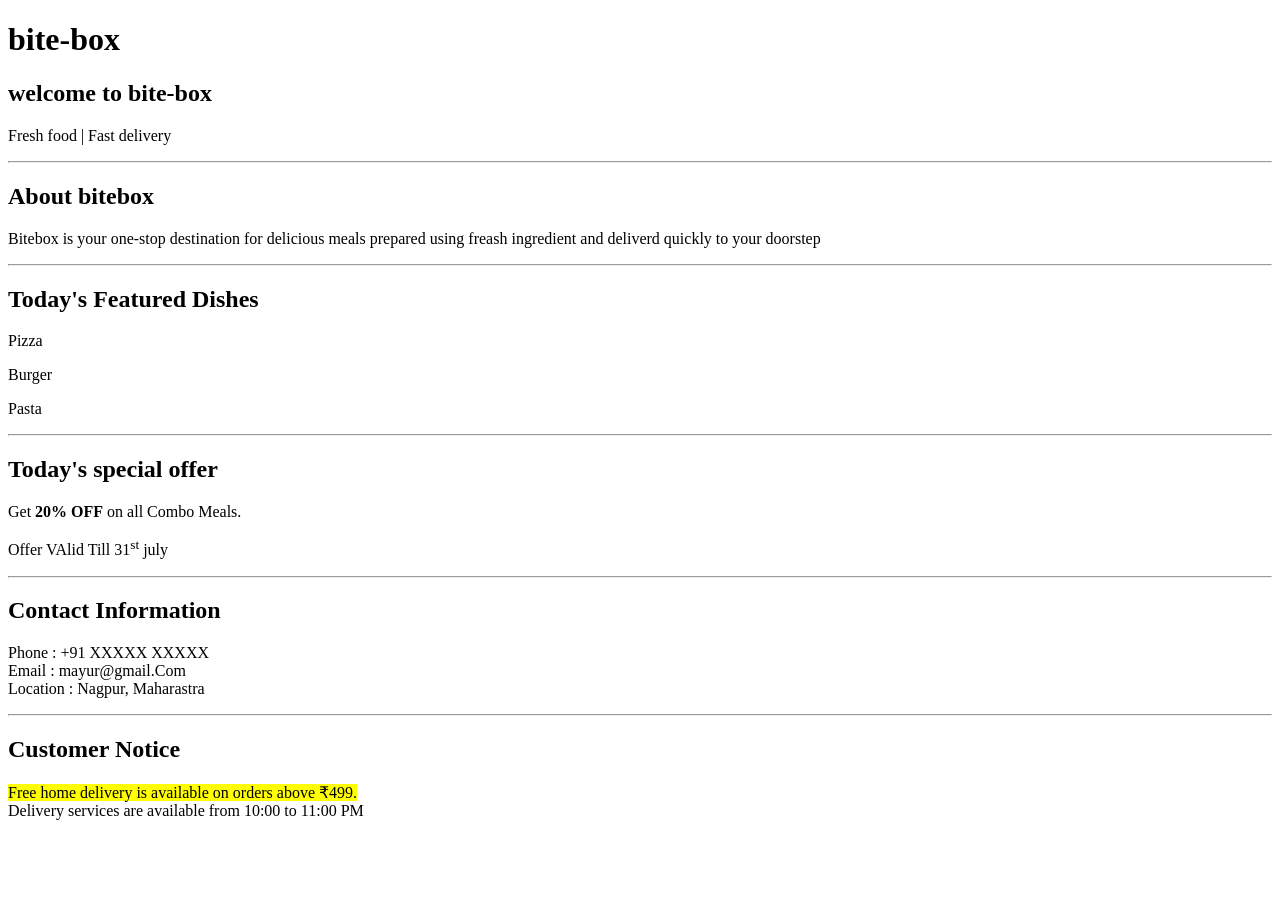
==== index.html @ 3e1ab998 "design home page" ====
<!DOCTYPE html>
<html lang="en">
<head>
    <meta charset="UTF-8">
    <meta name="viewport" content="width=device-width, initial-scale=1.0">
    <title>bite-box</title>
</head>
<body>
    <h1>bite-box</h1>

    <h2>welcome to bite-box</h2>

    <p>Fresh food | Fast delivery</p>
    <hr>
    <h2>About bitebox</h2>
    <p>Bitebox is your one-stop destination for delicious meals prepared using freash ingredient and deliverd quickly to your doorstep</p>
    <hr>
    <h2>Today's Featured Dishes</h2>
    
    <p>Pizza</p>

    <p>Burger</p>

    <p>Pasta</p>
    <hr>
    <h2>Today's special offer</h2>

    <p>Get <strong>20% OFF</strong> on all Combo Meals.</p>
    
    <p>Offer VAlid Till 31<sup>st</sup> july</p>

    <hr>
    <h2> Contact Information</h2>
<p>
    Phone : +91 XXXXX XXXXX
    <br>
    Email : mayur@gmail.Com
    <br>
    Location : Nagpur, Maharastra
</p>
<hr>
    <h2> Customer Notice</h2>
    <p>
        <mark>
            Free home delivery is available on orders above ₹499.
        </mark>
        <br>
        Delivery services are available from 10:00 to 11:00 PM
    </p>


</body>
</html>
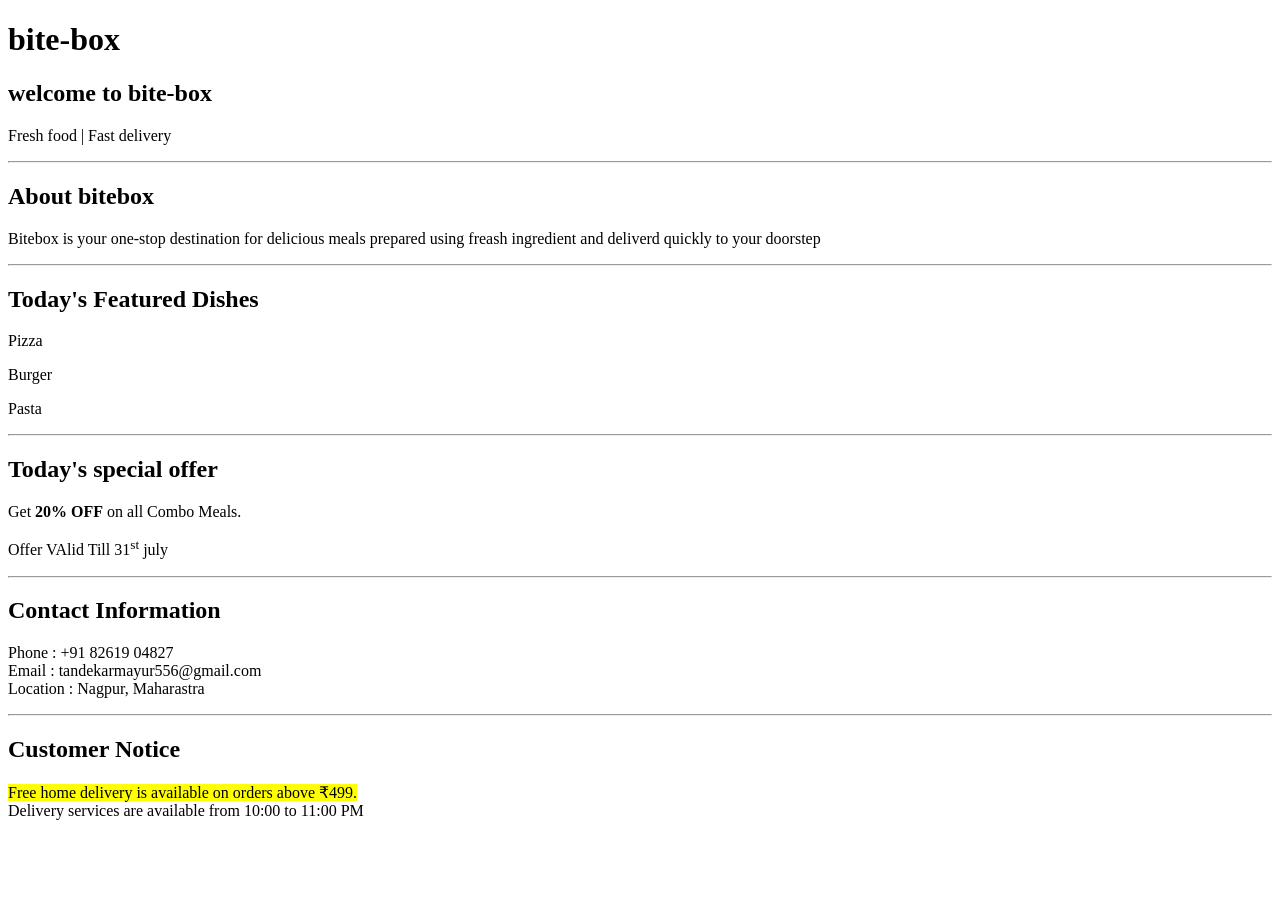
==== commit e617bbe8: "add demo.html file" ====
--- a/index.html
+++ b/index.html
@@ -32,9 +32,9 @@
     <hr>
     <h2> Contact Information</h2>
 <p>
-    Phone : +91 XXXXX XXXXX
+    Phone : +91 82619 04827
     <br>
-    Email : mayur@gmail.Com
+    Email : tandekarmayur556@gmail.com
     <br>
     Location : Nagpur, Maharastra
 </p>
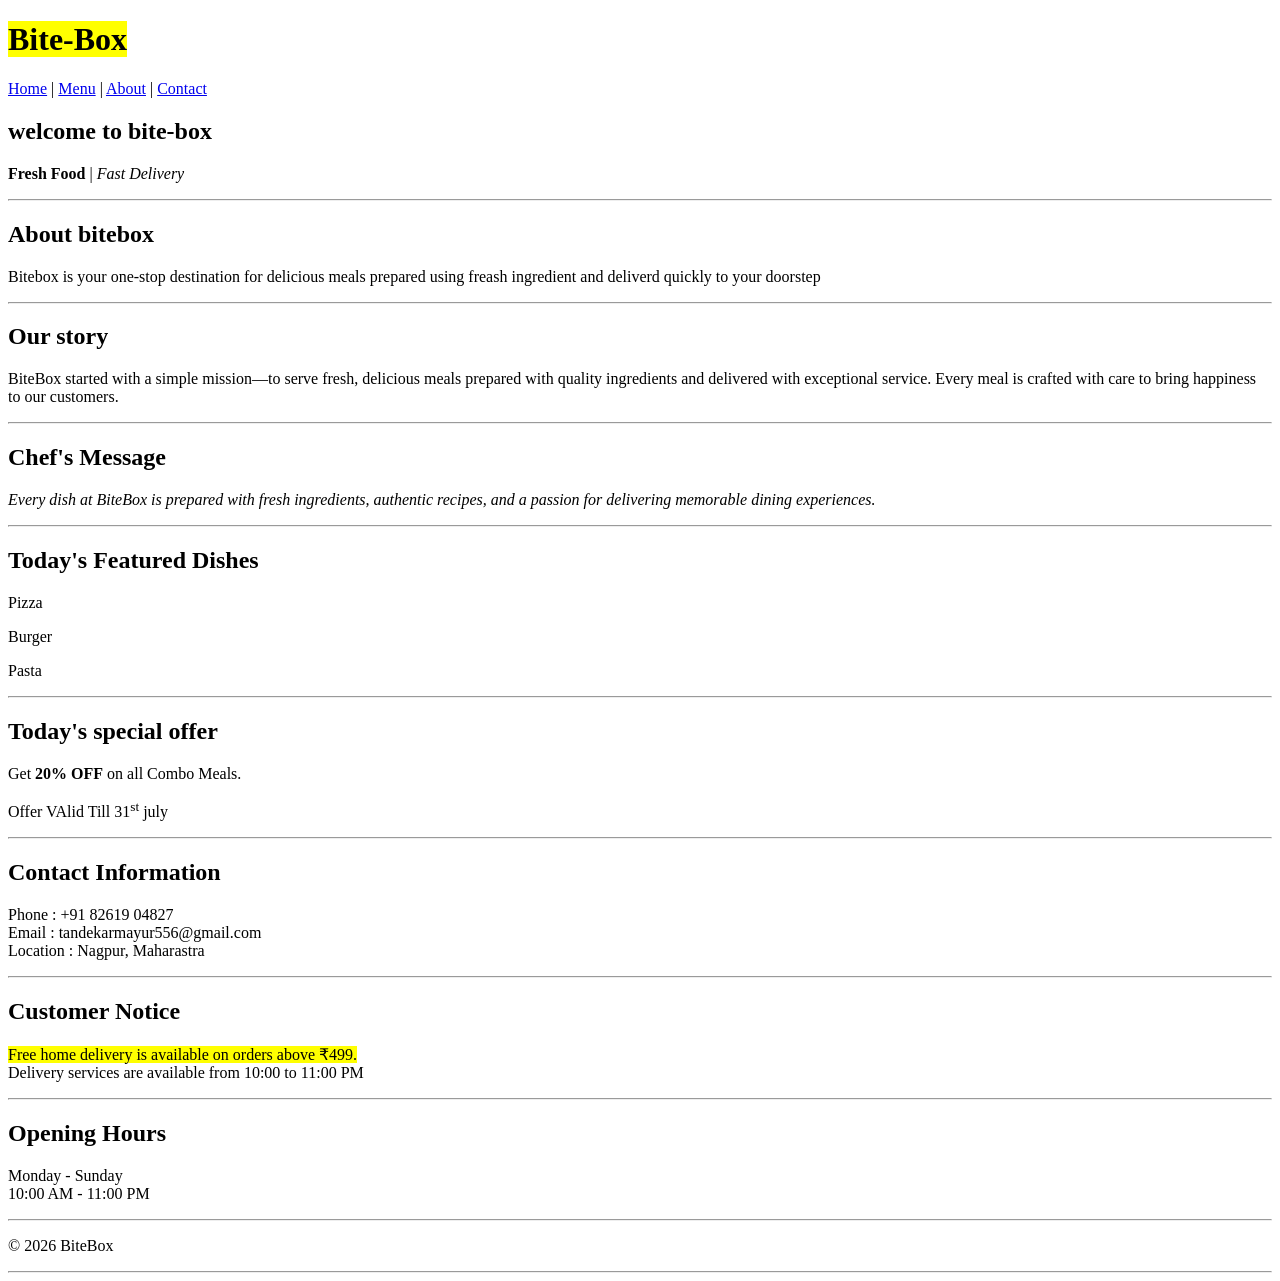
==== commit 0f015f8a: "creating about ,menu ,contact and updating index.html files" ====
--- a/index.html
+++ b/index.html
@@ -6,14 +6,42 @@
     <title>bite-box</title>
 </head>
 <body>
-    <h1>bite-box</h1>
+    <h1><mark>Bite-Box</mark></h1>
+
+    <p>
+        <a href="index.html">Home</a>
+        |
+        <a href="menu.html">Menu</a>
+        |
+        <a href="about.html">About</a>
+        |
+        <a href="contact.html">Contact</a>
+    </p>
 
     <h2>welcome to bite-box</h2>
 
-    <p>Fresh food | Fast delivery</p>
+    <p><strong>Fresh Food</strong> | <em>Fast Delivery</em></p>
     <hr>
     <h2>About bitebox</h2>
     <p>Bitebox is your one-stop destination for delicious meals prepared using freash ingredient and deliverd quickly to your doorstep</p>
+    <hr>
+<h2>Our story</h2>
+<p>
+            BiteBox started with a simple mission—to serve fresh, delicious meals
+        prepared with quality ingredients and delivered with exceptional
+        service. Every meal is crafted with care to bring happiness to our
+        customers.
+</p>
+<hr>
+<!-- Chef's Message-->
+
+    <h2> Chef's Message </h2>
+    <p>
+        <em>
+            Every dish at BiteBox is prepared with fresh ingredients, authentic 
+          recipes, and a passion for delivering memorable dining experiences.
+        </em>
+    </p>
     <hr>
     <h2>Today's Featured Dishes</h2>
     
@@ -47,6 +75,19 @@
         <br>
         Delivery services are available from 10:00 to 11:00 PM
     </p>
+    <hr>
+    <h2>Opening Hours</h2>
+    <p>
+        Monday - Sunday
+        <br>
+        10:00 AM - 11:00 PM
+    </p>
+
+    <hr>
+    <p>
+        © 2026 BiteBox
+    </p>
+    <hr>
 
 
 </body>
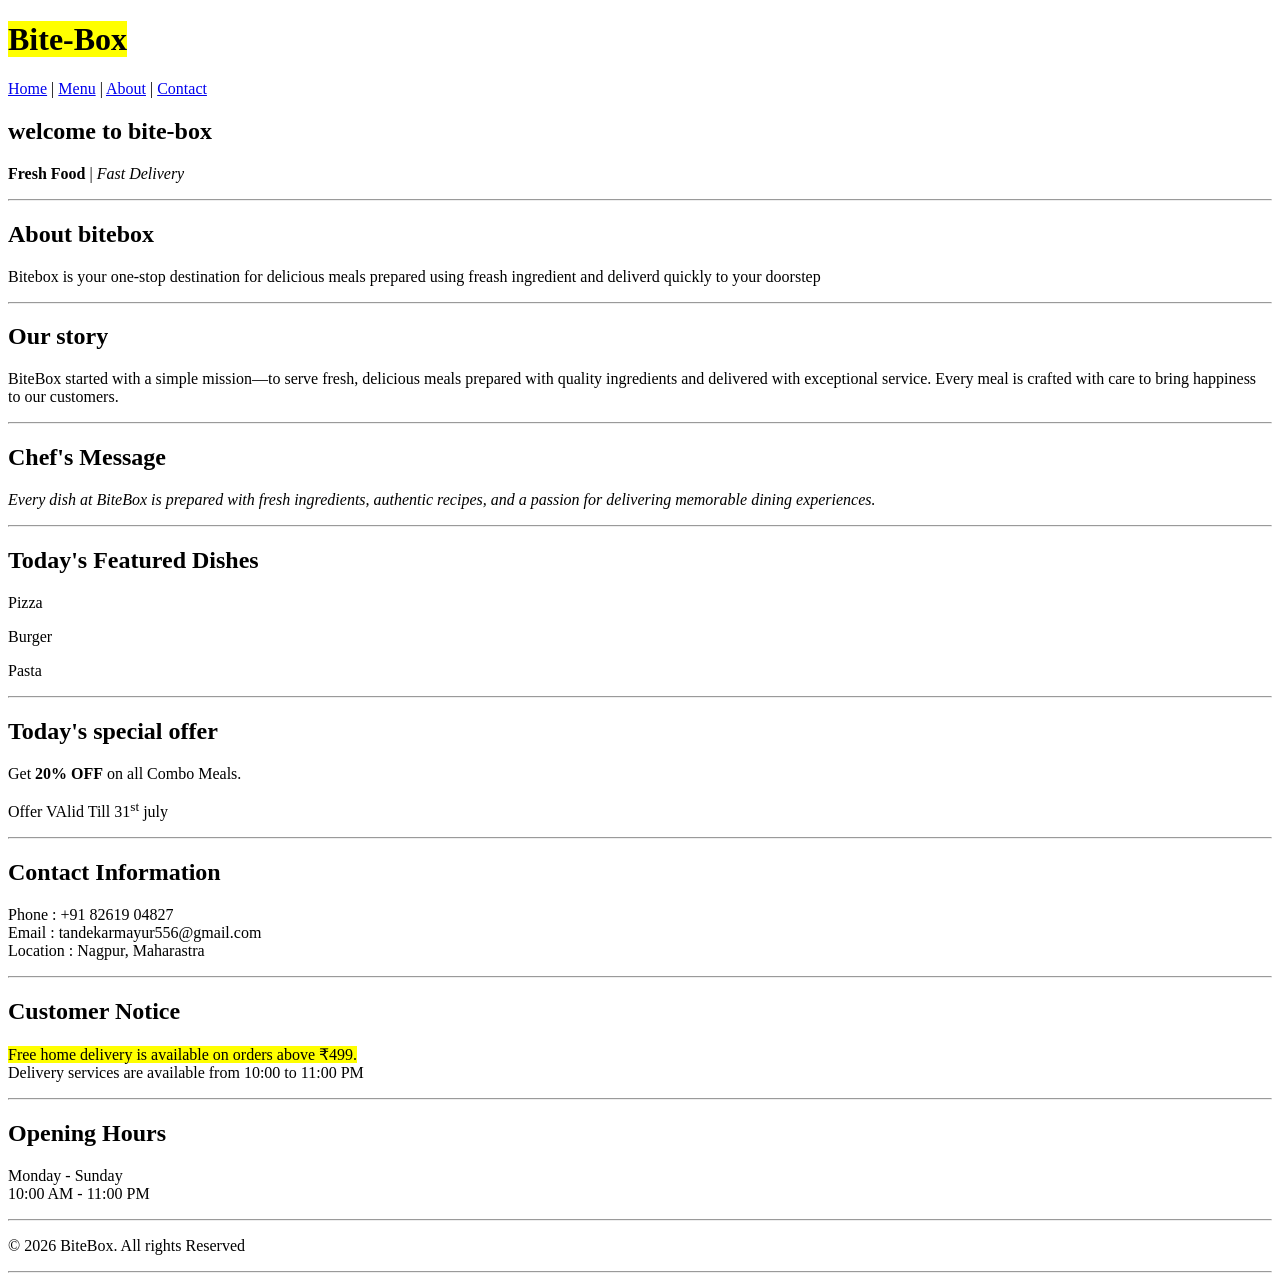
==== commit ed0e48bb: "menu.html update" ====
--- a/index.html
+++ b/index.html
@@ -6,9 +6,10 @@
     <title>bite-box</title>
 </head>
 <body>
-    <h1><mark>Bite-Box</mark></h1>
-
-    <p>
+   <header>
+     <h1><mark>Bite-Box</mark></h1>
+     <nav>
+           <p>
         <a href="index.html">Home</a>
         |
         <a href="menu.html">Menu</a>
@@ -16,49 +17,65 @@
         <a href="about.html">About</a>
         |
         <a href="contact.html">Contact</a>
-    </p>
+    </p> 
+     </nav>
+   </header>
+<main>
 
-    <h2>welcome to bite-box</h2>
+<section>
+        <h2>welcome to bite-box</h2>
 
     <p><strong>Fresh Food</strong> | <em>Fast Delivery</em></p>
+</section>
     <hr>
-    <h2>About bitebox</h2>
+   <section>
+     <h2>About bitebox</h2>
     <p>Bitebox is your one-stop destination for delicious meals prepared using freash ingredient and deliverd quickly to your doorstep</p>
+   </section>
     <hr>
-<h2>Our story</h2>
+<section>
+    <h2>Our story</h2>
 <p>
             BiteBox started with a simple mission—to serve fresh, delicious meals
         prepared with quality ingredients and delivered with exceptional
         service. Every meal is crafted with care to bring happiness to our
         customers.
 </p>
+</section>
 <hr>
 <!-- Chef's Message-->
 
-    <h2> Chef's Message </h2>
+<section>
+        <h2> Chef's Message </h2>
     <p>
         <em>
             Every dish at BiteBox is prepared with fresh ingredients, authentic 
           recipes, and a passion for delivering memorable dining experiences.
         </em>
     </p>
+</section>
     <hr>
-    <h2>Today's Featured Dishes</h2>
+  <article>
+      <h2>Today's Featured Dishes</h2>
     
     <p>Pizza</p>
 
     <p>Burger</p>
 
     <p>Pasta</p>
+  </article>
     <hr>
-    <h2>Today's special offer</h2>
+   <section>
+     <h2>Today's special offer</h2>
 
     <p>Get <strong>20% OFF</strong> on all Combo Meals.</p>
     
     <p>Offer VAlid Till 31<sup>st</sup> july</p>
+   </section>
 
     <hr>
-    <h2> Contact Information</h2>
+<section>
+        <h2> Contact Information</h2>
 <p>
     Phone : +91 82619 04827
     <br>
@@ -66,8 +83,10 @@
     <br>
     Location : Nagpur, Maharastra
 </p>
+</section>
 <hr>
-    <h2> Customer Notice</h2>
+<aside>
+        <h2>Customer Notice</h2>
     <p>
         <mark>
             Free home delivery is available on orders above ₹499.
@@ -75,18 +94,23 @@
         <br>
         Delivery services are available from 10:00 to 11:00 PM
     </p>
+</aside>
     <hr>
-    <h2>Opening Hours</h2>
+  <section>
+      <h2>Opening Hours</h2>
     <p>
         Monday - Sunday
         <br>
         10:00 AM - 11:00 PM
     </p>
-
+  </section>
+</main>
     <hr>
-    <p>
-        © 2026 BiteBox
+  <footer>
+      <p>
+        © 2026 BiteBox. All rights Reserved
     </p>
+  </footer>
     <hr>
 
 
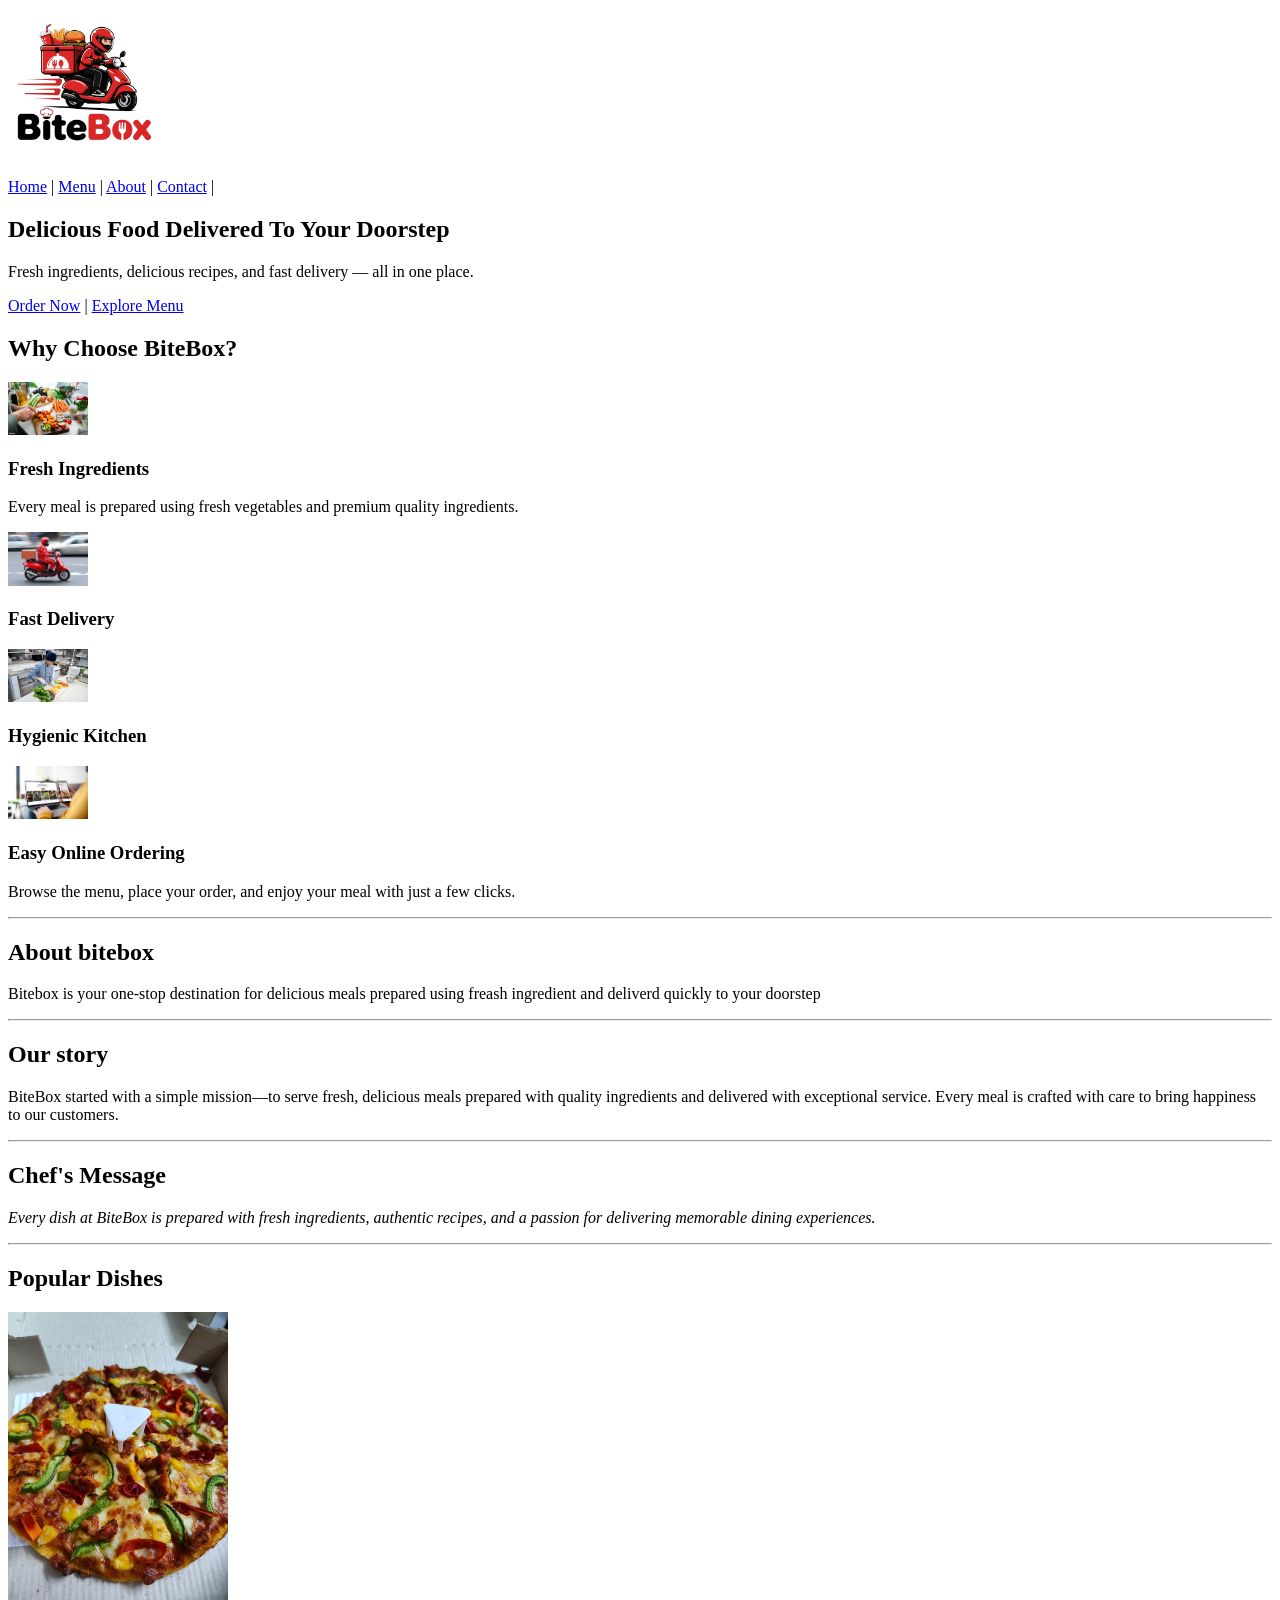
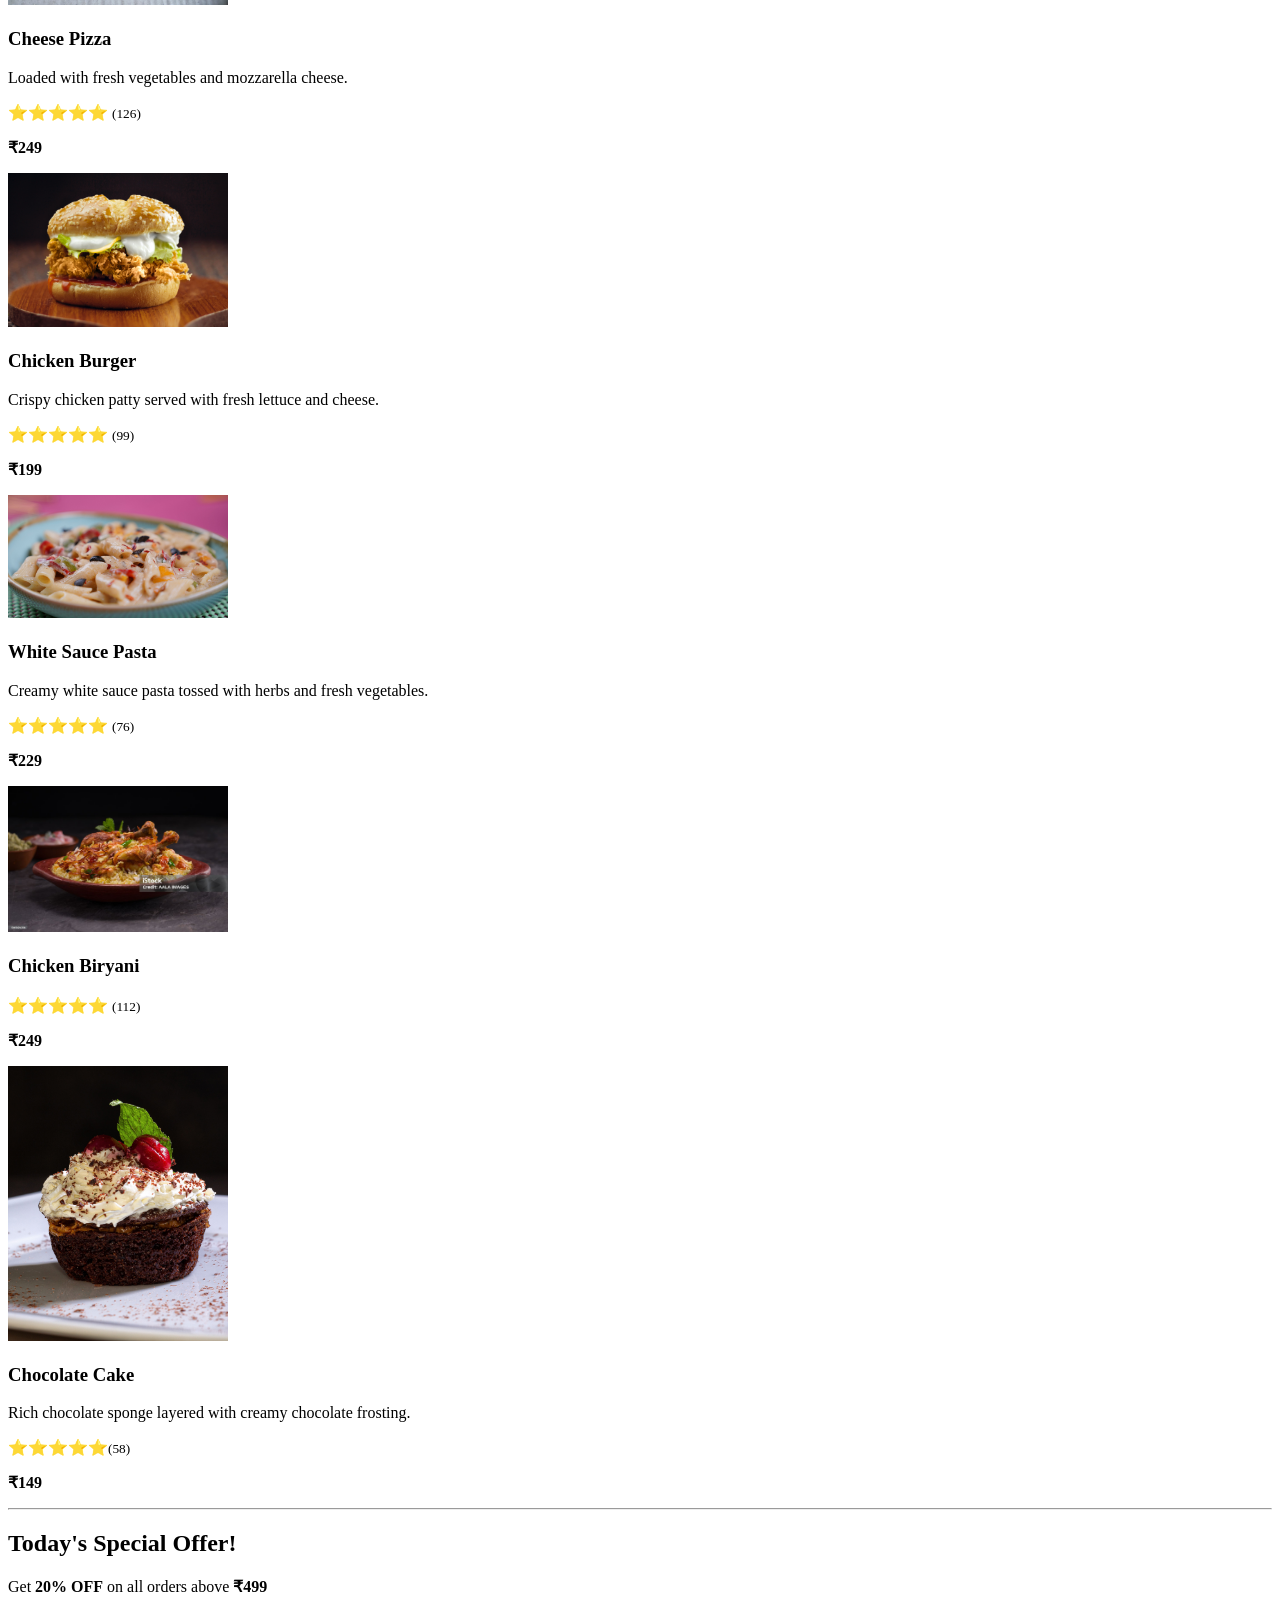
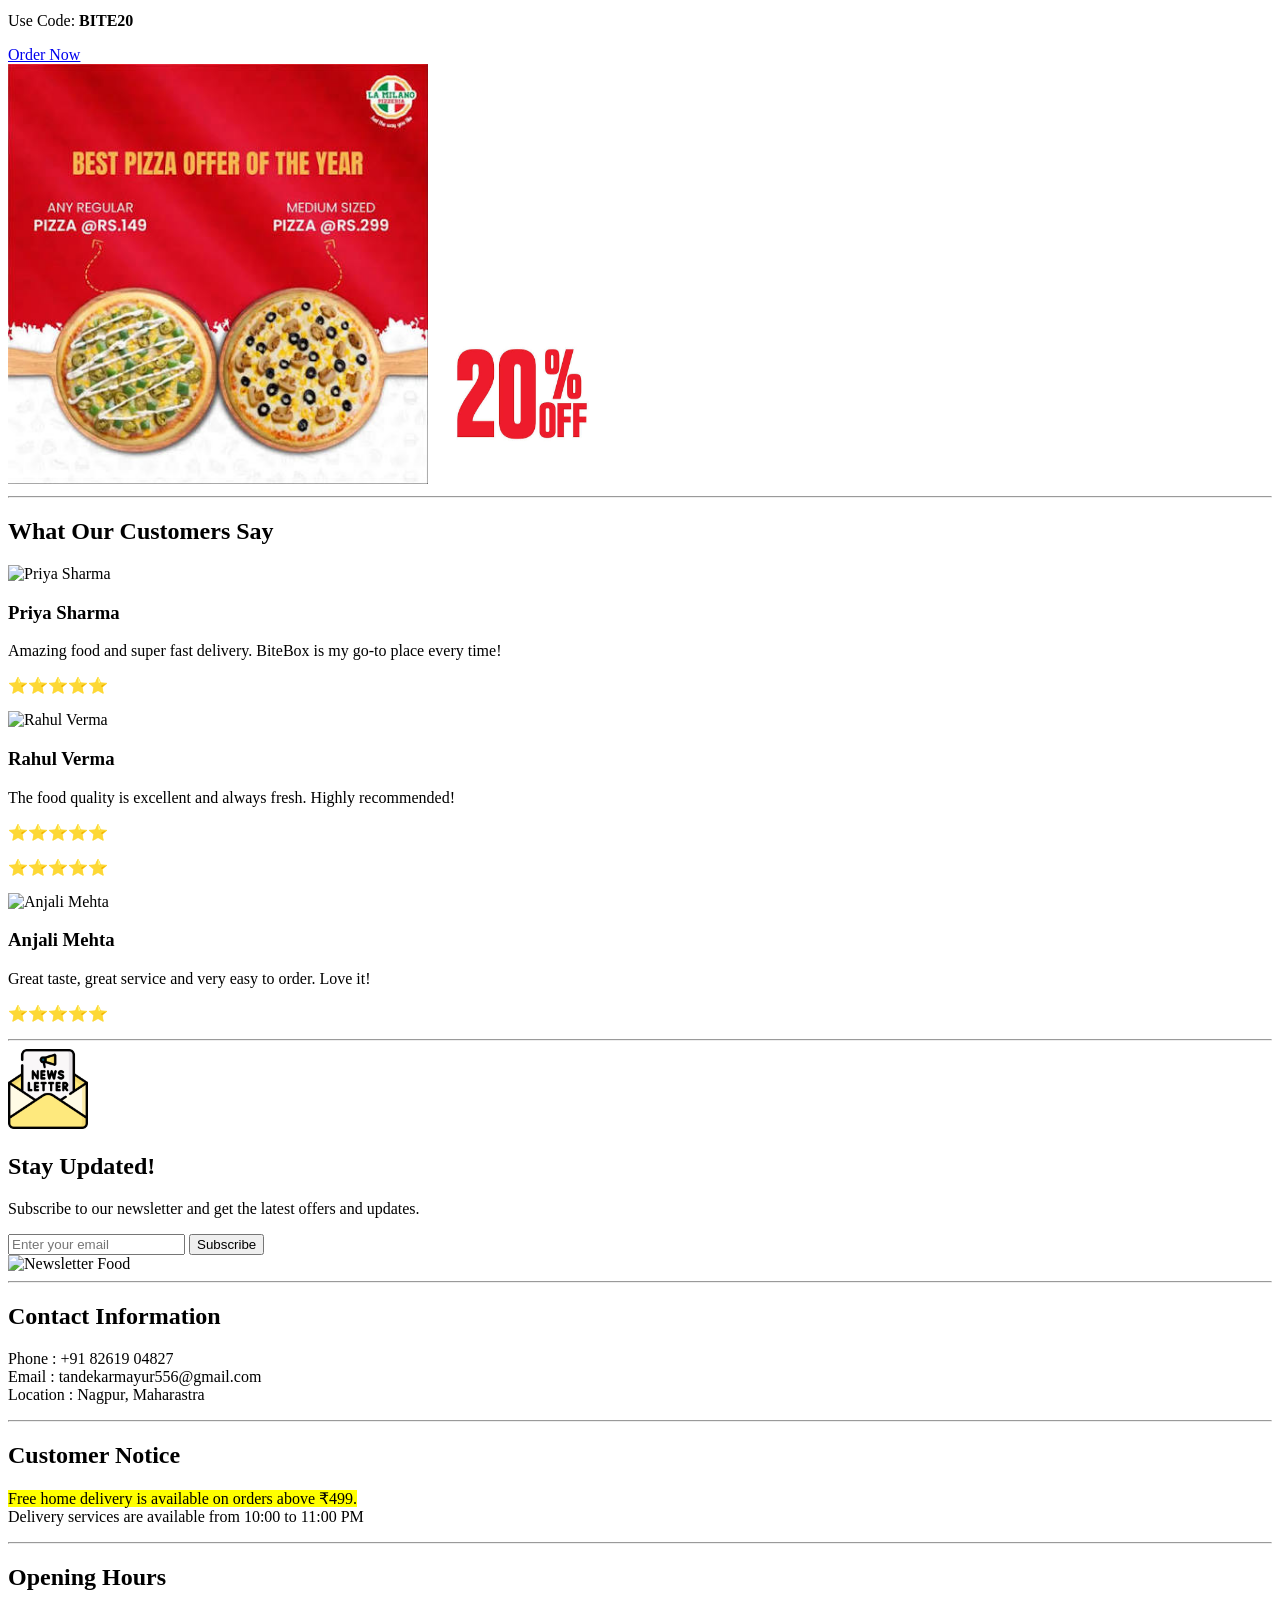
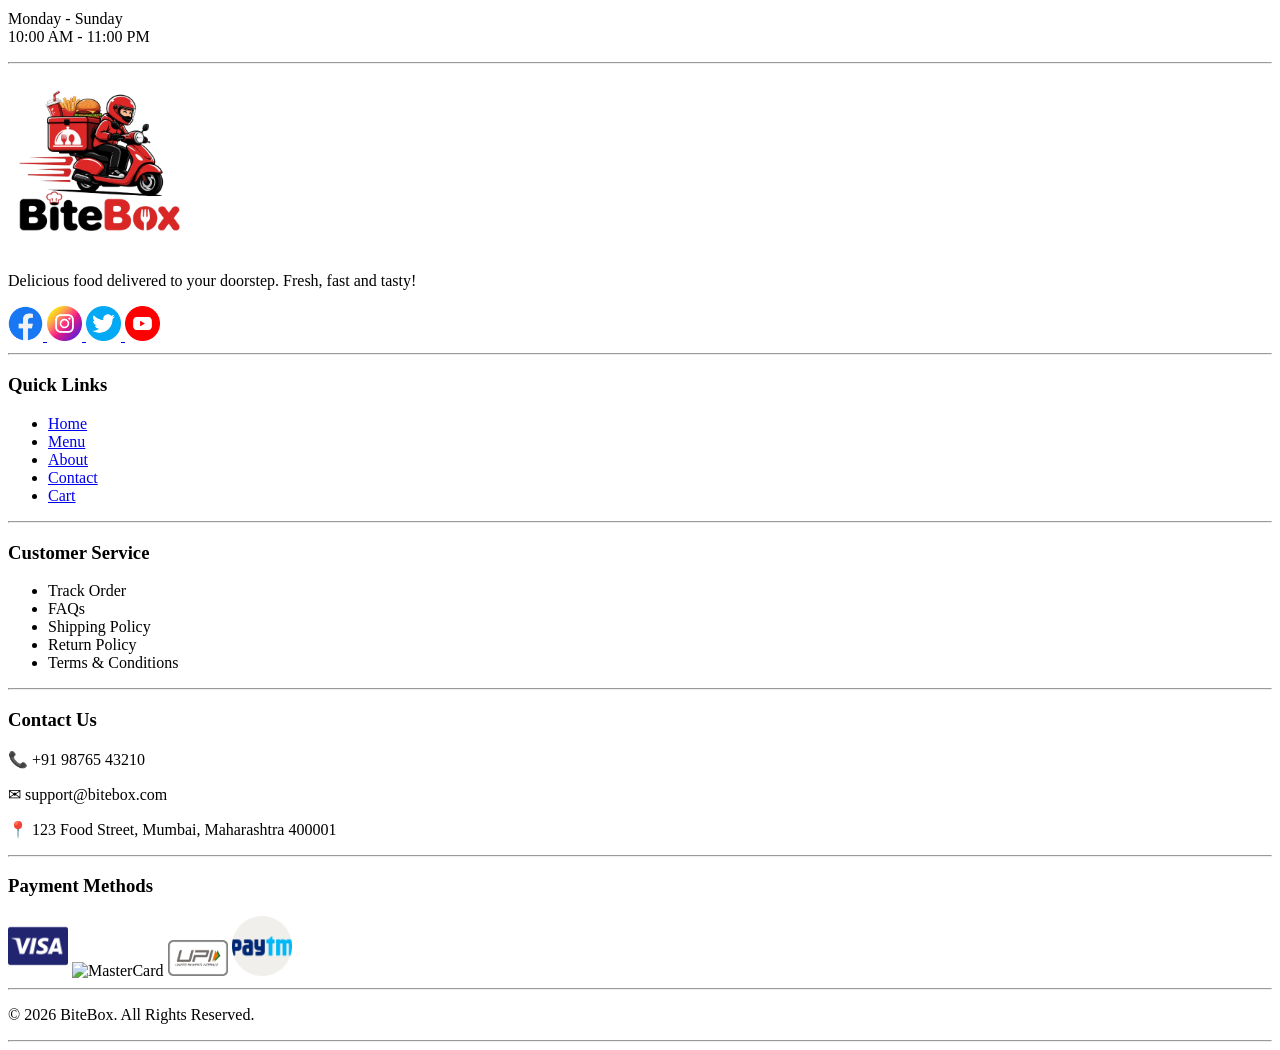
==== commit bf1eaf7e: "adding new file cart.html and updating" ====
--- a/index.html
+++ b/index.html
@@ -4,10 +4,11 @@
     <meta charset="UTF-8">
     <meta name="viewport" content="width=device-width, initial-scale=1.0">
     <title>bite-box</title>
+    <script src="https://kit.fontawesome.com/e4fda8796b.js" crossorigin="anonymous"></script>
 </head>
 <body>
    <header>
-     <h1><mark>Bite-Box</mark></h1>
+   <img src="/assets/icons/BiteBox logo.png" alt="Logo" height="150px" width="150px">
      <nav>
            <p>
         <a href="index.html">Home</a>
@@ -17,16 +18,71 @@
         <a href="about.html">About</a>
         |
         <a href="contact.html">Contact</a>
+        |
+        <a href="cart.html"><i class="fa-solid fa-cart-shopping"></i></a>
     </p> 
      </nav>
    </header>
 <main>
-
+<!-- Hero section -->
 <section>
-        <h2>welcome to bite-box</h2>
-
-    <p><strong>Fresh Food</strong> | <em>Fast Delivery</em></p>
-</section>
+  
+    <h1>Delicious Food Delivered To Your Doorstep</h1>
+    <p>
+        Fresh ingredients, delicious recipes, and fast delivery 
+        — all in one place.
+    </p>
+ 
+    <a href="menu.html">Order Now</a>
+    |
+    <a href="menu.html">Explore Menu</a>
+  
+</section>
+
+<section id="features">
+            <h2>Why Choose BiteBox?</h2>
+
+            <article>
+                <img src="assets/images/Fresh Ingredients.jpg" 
+                 width="80">
+                <h3>Fresh Ingredients</h3>
+                <p> Every meal is prepared using fresh vegetables and premium 
+                    quality ingredients.
+                </p>
+            </article>
+
+            <article>
+                <img src="/assets/images/Fast Delivery.webp" 
+                alt="Fast Delivery" width="80">
+                <h3>Fast Delivery</h3>
+                <p>
+                   
+                </p>
+            </article>   
+
+
+
+   
+            <article>
+                <img src="/assets/images/Hygienic Kitchen.jpg" 
+                 width="80">
+                <h3>Hygienic Kitchen</h3>
+                <p>
+                   
+                </p>
+            </article>
+
+            <article>
+                <img src="assets/images/Easy Online Ordering.jpeg" alt="Easy Online Ordering" 
+                width="80">
+                <h3>Easy Online Ordering</h3>
+                <p>
+                    Browse the menu, place your order, and enjoy your meal with 
+                    just a few clicks.
+                </p>
+            </article>
+        </section>
+
     <hr>
    <section>
      <h2>About bitebox</h2>
@@ -55,23 +111,153 @@
     </p>
 </section>
     <hr>
-  <article>
-      <h2>Today's Featured Dishes</h2>
-    
-    <p>Pizza</p>
-
-    <p>Burger</p>
-
-    <p>Pasta</p>
-  </article>
-    <hr>
-   <section>
-     <h2>Today's special offer</h2>
-
-    <p>Get <strong>20% OFF</strong> on all Combo Meals.</p>
-    
-    <p>Offer VAlid Till 31<sup>st</sup> july</p>
-   </section>
+
+<!--Todays Featured Dishes -->
+        <section id="popular-dishes">
+            <h2>Popular Dishes</h2>
+
+            <article>
+                <img src="/assets/images/Cheese Pizza.jpg" alt="Cheese Pizza" width="220">
+                <h3>Cheese Pizza</h3>
+                <p>
+                    Loaded with fresh vegetables and mozzarella cheese.
+                </p>
+                <p> <span>⭐⭐⭐⭐⭐ </span> <small>(126)</small></p>
+                <p> <strong> ₹249 </strong></p>
+            </article>
+
+            <article>
+                <img src="/assets/images/Chicken Burger.jpg" alt="Chicken Burger" width="220">
+                <h3>Chicken Burger</h3>
+                <p>
+                    Crispy chicken patty served with fresh lettuce and cheese.
+                </p>
+                <p> <span>⭐⭐⭐⭐⭐ </span> <small> (99)</small> </p>
+                <p> <strong>₹199</strong> </p>
+          </article>
+
+
+
+             <article>
+                <img src="/assets/images/White Sauce Pasta.jpg" alt="White Sauce Pasta" width="220">
+                <h3>White Sauce Pasta</h3>
+                <p>
+                    Creamy white sauce pasta tossed with herbs and fresh vegetables.
+                </p>
+                <p> <span>⭐⭐⭐⭐⭐ </span><small> (76) </small> </p>
+                <p> <strong>₹229</strong></p>
+            </article>
+
+            <article>
+                <img src="/assets/images/Chicken Biryani.jpg" alt="Chicken Biryani" width="220">
+                <h3>Chicken Biryani</h3>
+                <p>
+                    
+                </p>
+                <p> <span>⭐⭐⭐⭐⭐ </span><small>(112)</small> </p>
+                <p><strong>₹249</strong></p>
+            </article>
+
+            <article>
+                <img src="/assets/images/Chocolate Cake.jpg" alt="Chocolate Cake" width="220">
+                <h3>Chocolate Cake</h3>
+                <p>
+                    Rich chocolate sponge layered with creamy chocolate frosting.
+                </p>
+                <p><span>⭐⭐⭐⭐⭐</span><small>(58)</small> </p>
+                <p> <strong>₹149</strong></p>
+            </article>
+        </section>
+
+    <hr>
+
+  <!--Todays Special Offers -->
+        <section id="offer">
+ 
+            <div class="offer-content">
+                <h2>Today's Special Offer!</h2>
+                <p> Get <strong>20% OFF</strong> on all orders above 
+                <strong>₹499</strong>
+                </p>
+                <p> Use Code: <strong>BITE20</strong> </p>
+                <a href="menu.html"> Order Now </a>
+            </div>
+ 
+            <div class="offer-image">
+                <img src="assets/images/Special Offer Pizza.jpg" 
+                alt="Special Offer Pizza" width="420" height="420">
+ 
+                <img src="assets/images/20% OFF.jpg" alt="20% OFF" width="180" 
+                height="180">
+            </div>
+        </section>
+        <hr>
+        <!--Customer Reviews-->
+       <section id="reviews">
+           <h2>What Our Customers Say</h2>
+
+          <article>
+             <img src="assets/images/customer1.png" alt="Priya Sharma" 
+                width="80" height="80">
+                <h3>Priya Sharma</h3>
+                <p> Amazing food and super fast delivery.
+                    BiteBox is my go-to place every time!
+                </p>
+                <p> <span>⭐⭐⭐⭐⭐</span> </p>
+            </article>
+
+          <article>
+             <img src="https://media.istockphoto.com/id/2194078950/photo/profile-picture-of-smiling-confident-arabic-businessman.webp?a=1&b=1&s=612x612&w=0&k=20&c=42Z7FDi1u5Ogevtd0xMUkTWM7hDzrre4YOlbHKvK_T8=" alt="Rahul Verma"
+             width="80"  height="80">
+              <h3>Rahul Verma</h3>
+            <p>
+
+                    The food quality is excellent and
+                    always fresh. Highly recommended!
+                </p>
+                <p> <span>⭐⭐⭐⭐⭐</span> </p>
+            </article>
+
+
+                <p> <span>⭐⭐⭐⭐⭐</span> </p>
+            </article>
+
+            <article>
+                <img src="assets/images/customer3.png" alt="Anjali Mehta" 
+                width="80" height="80">
+                <h3>Anjali Mehta</h3>
+                <p>
+                    Great taste, great service and
+                    very easy to order. Love it!
+                </p>
+                <p> <span>⭐⭐⭐⭐⭐</span> </p>
+            </article>
+        </section>
+        <hr>
+        <section id="newsletter">
+    <div class="newsletter-content">
+        <img src="assets/icons/newsletter.png" alt="Newsletter Icon"
+        width="80" height="80">
+ 
+        <div>
+            <h2>Stay Updated!</h2>
+            <p> Subscribe to our newsletter and get the latest
+                offers and updates.
+            </p>
+        </div>
+    </div>
+ 
+    <div class="newsletter-form">
+        <input type="email" placeholder="Enter your email">
+        <button> Subscribe </button>
+    </div>
+ 
+    <div class="newsletter-image">
+        <img src="assets/images/newsletter-food.png"
+        alt="Newsletter Food" width="180" height="120">
+    </div>
+</section>
+
 
     <hr>
 <section>
@@ -106,11 +292,87 @@
   </section>
 </main>
     <hr>
-  <footer>
-      <p>
-        © 2026 BiteBox. All rights Reserved
-    </p>
-  </footer>
+<footer>
+
+    <!-- Footer Logo Section -->
+    <section>
+        <img src="assets/icons/BiteBox logo.png" alt="BiteBox Logo" width="180">
+        <p> Delicious food delivered to your doorstep.
+            Fresh, fast and tasty!
+        </p>
+
+        <a href="#">
+            <img src="assets/icons/Facebook.png" alt="Facebook" width="35" height="35">
+        </a>
+
+        <a href="#">
+            <img src="assets/icons/instagram.png" alt="Instagram" width="35" height="35">
+        </a>
+
+        <a href="#">
+            <img src="assets/icons/twitter.png" alt="Twitter" width="35" height="35">
+        </a>
+
+ <a href="https://www.youtube.com" target="blank">
+            <img src="assets/icons/youtube.png" alt="YouTube" width="35" height="35">
+        </a>
+    </section>
+
+    <hr>
+
+    <!-- Quick Links -->
+    <section>
+        <h3>Quick Links</h3>
+        <ul>
+            <li><a href="index.html">Home</a></li>
+            <li><a href="menu.html">Menu</a></li>
+            <li><a href="about.html">About</a></li>
+            <li><a href="contact.html">Contact</a></li>
+            <li><a href="cart.html">Cart</a></li>
+        </u>
+        </section>
+
+
+    <hr>
+
+    <!-- Customer Service -->
+    <section>
+        <h3>Customer Service</h3>
+        <ul>
+            <li>Track Order</li> 
+            <li>FAQs</li>
+            <li>Shipping Policy</li>
+            <li>Return Policy</li>
+            <li>Terms & Conditions</li>
+        </ul>
+
+    </section>
+
+    <hr>
+
+    <!-- Contact Information -->
+    <section>
+        <h3>Contact Us</h3>
+        <p>📞 +91 98765 43210</p>
+        <p>✉ support@bitebox.com</p>
+        <p>📍 123 Food Street, Mumbai, Maharashtra 400001 </p>
+    </section>
+
+    <hr>
+
+    <!-- Payment Methods -->
+    <section>
+        <h3>Payment Methods</h3>
+        <img src="assets/icons/visa.png" alt="Visa" width="60">
+        <img src="https://www.svgrepo.com/show/452059/mastercard.svg" alt="MasterCard" width="60">
+        <img src="assets/icons/UPI.png" alt="UPI" width="60">
+        <img src="assets/icons/paytm.png"  alt="Paytm" width="60">
+    </section>
+
+    <hr>
+    <p> © 2026 BiteBox. All Rights Reserved. </p>
+
+</footer>
     <hr>
 
 
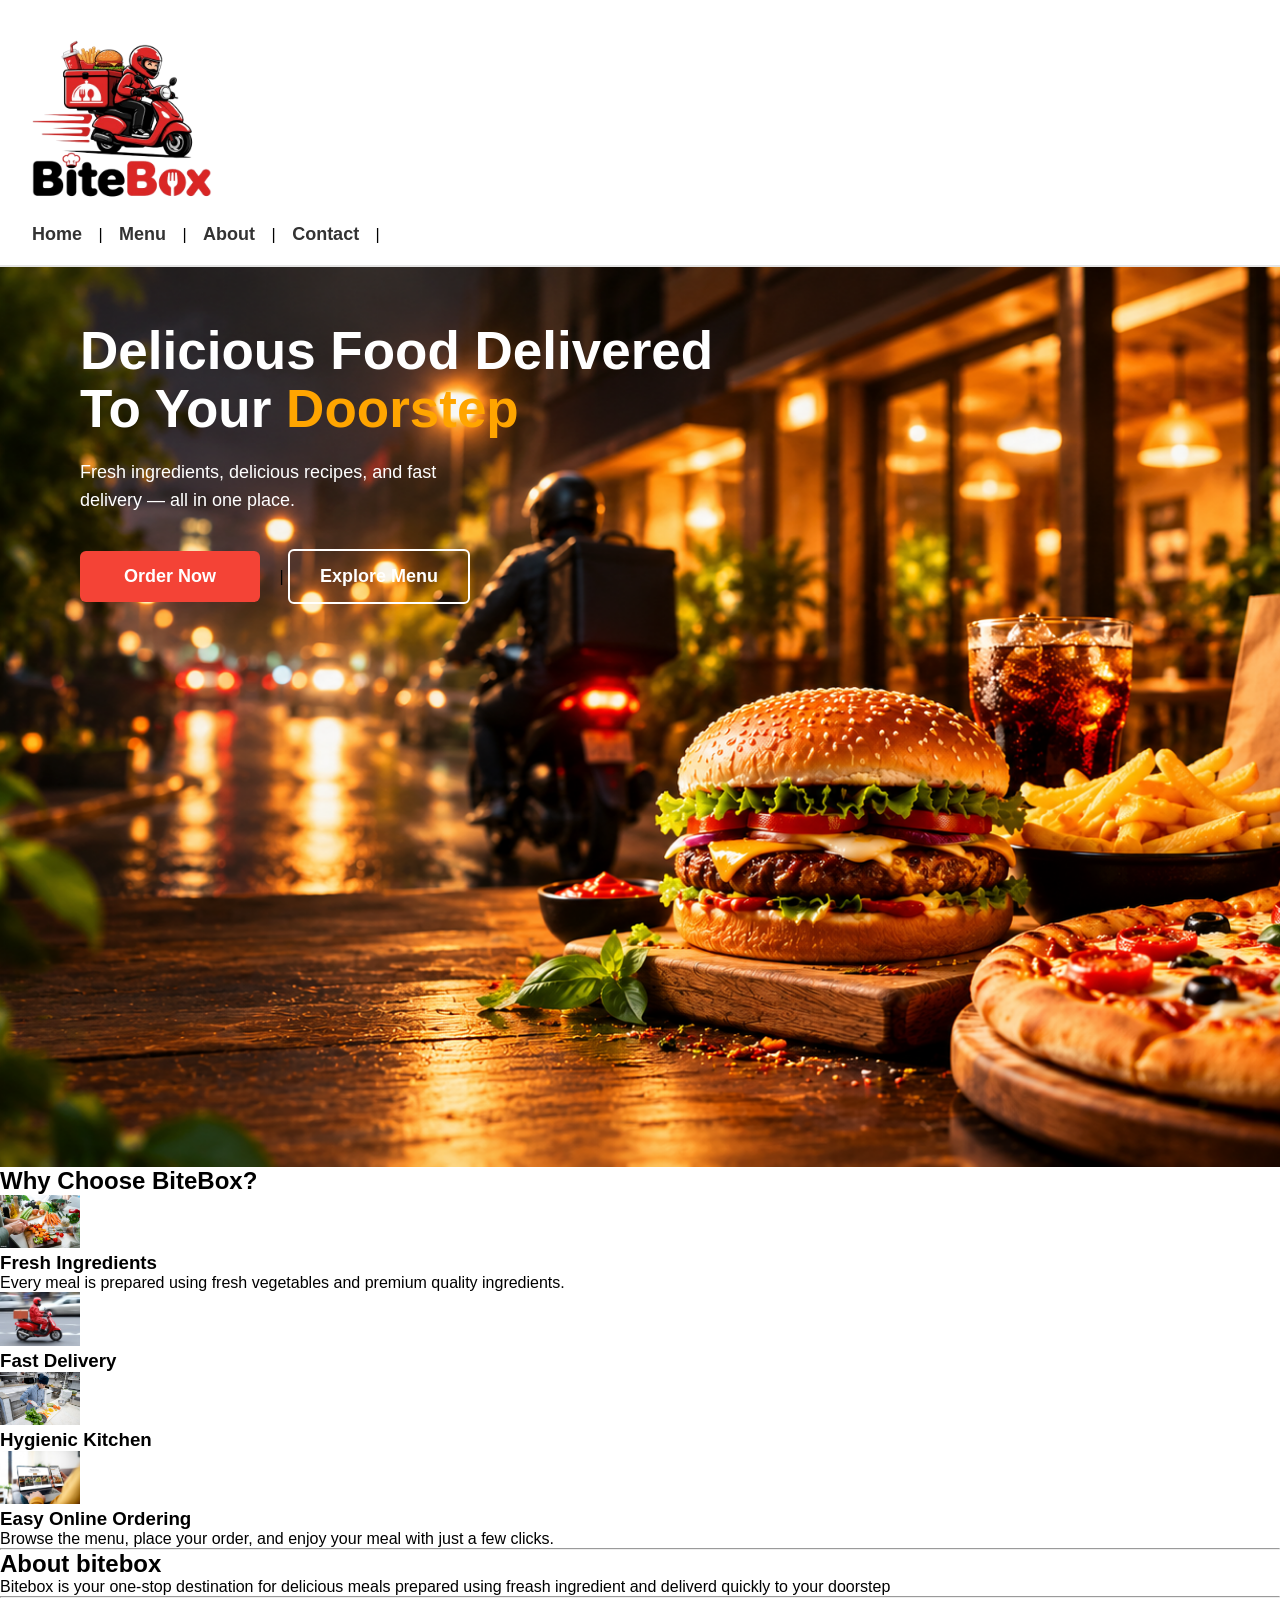
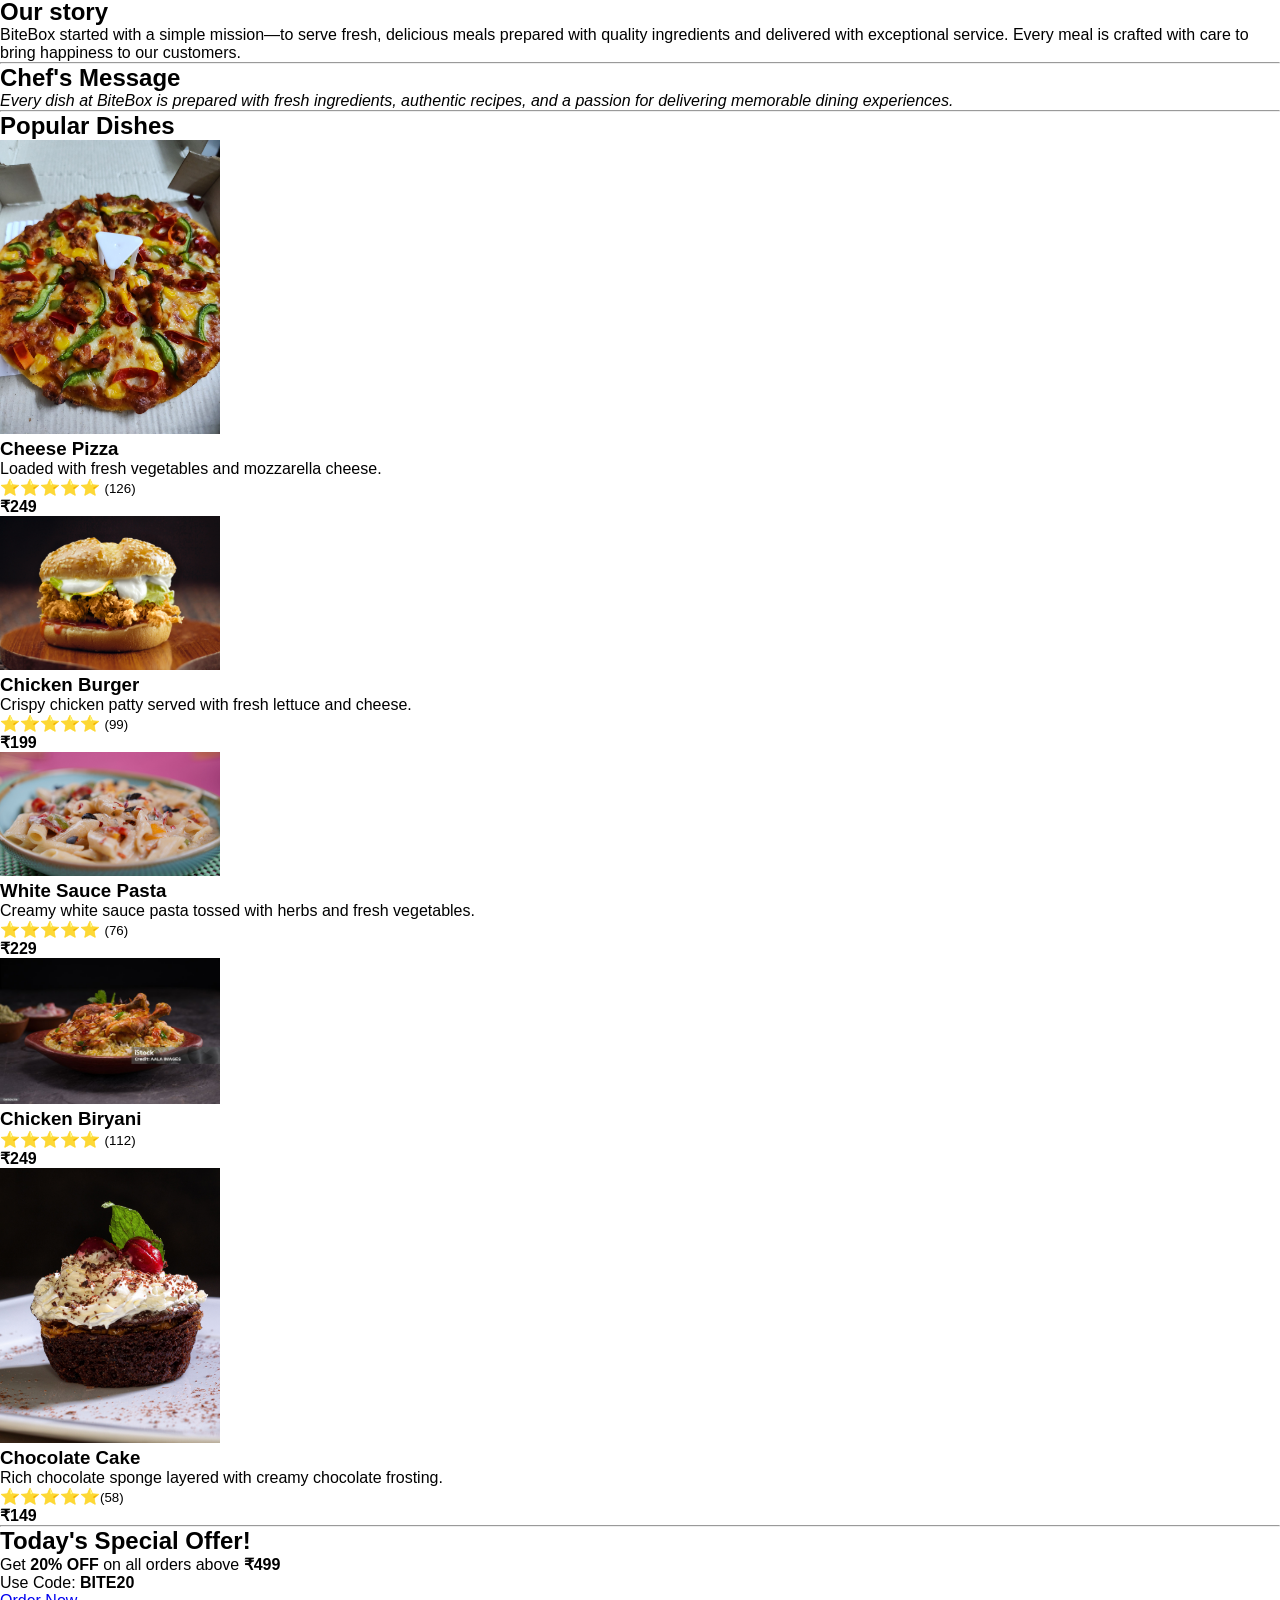
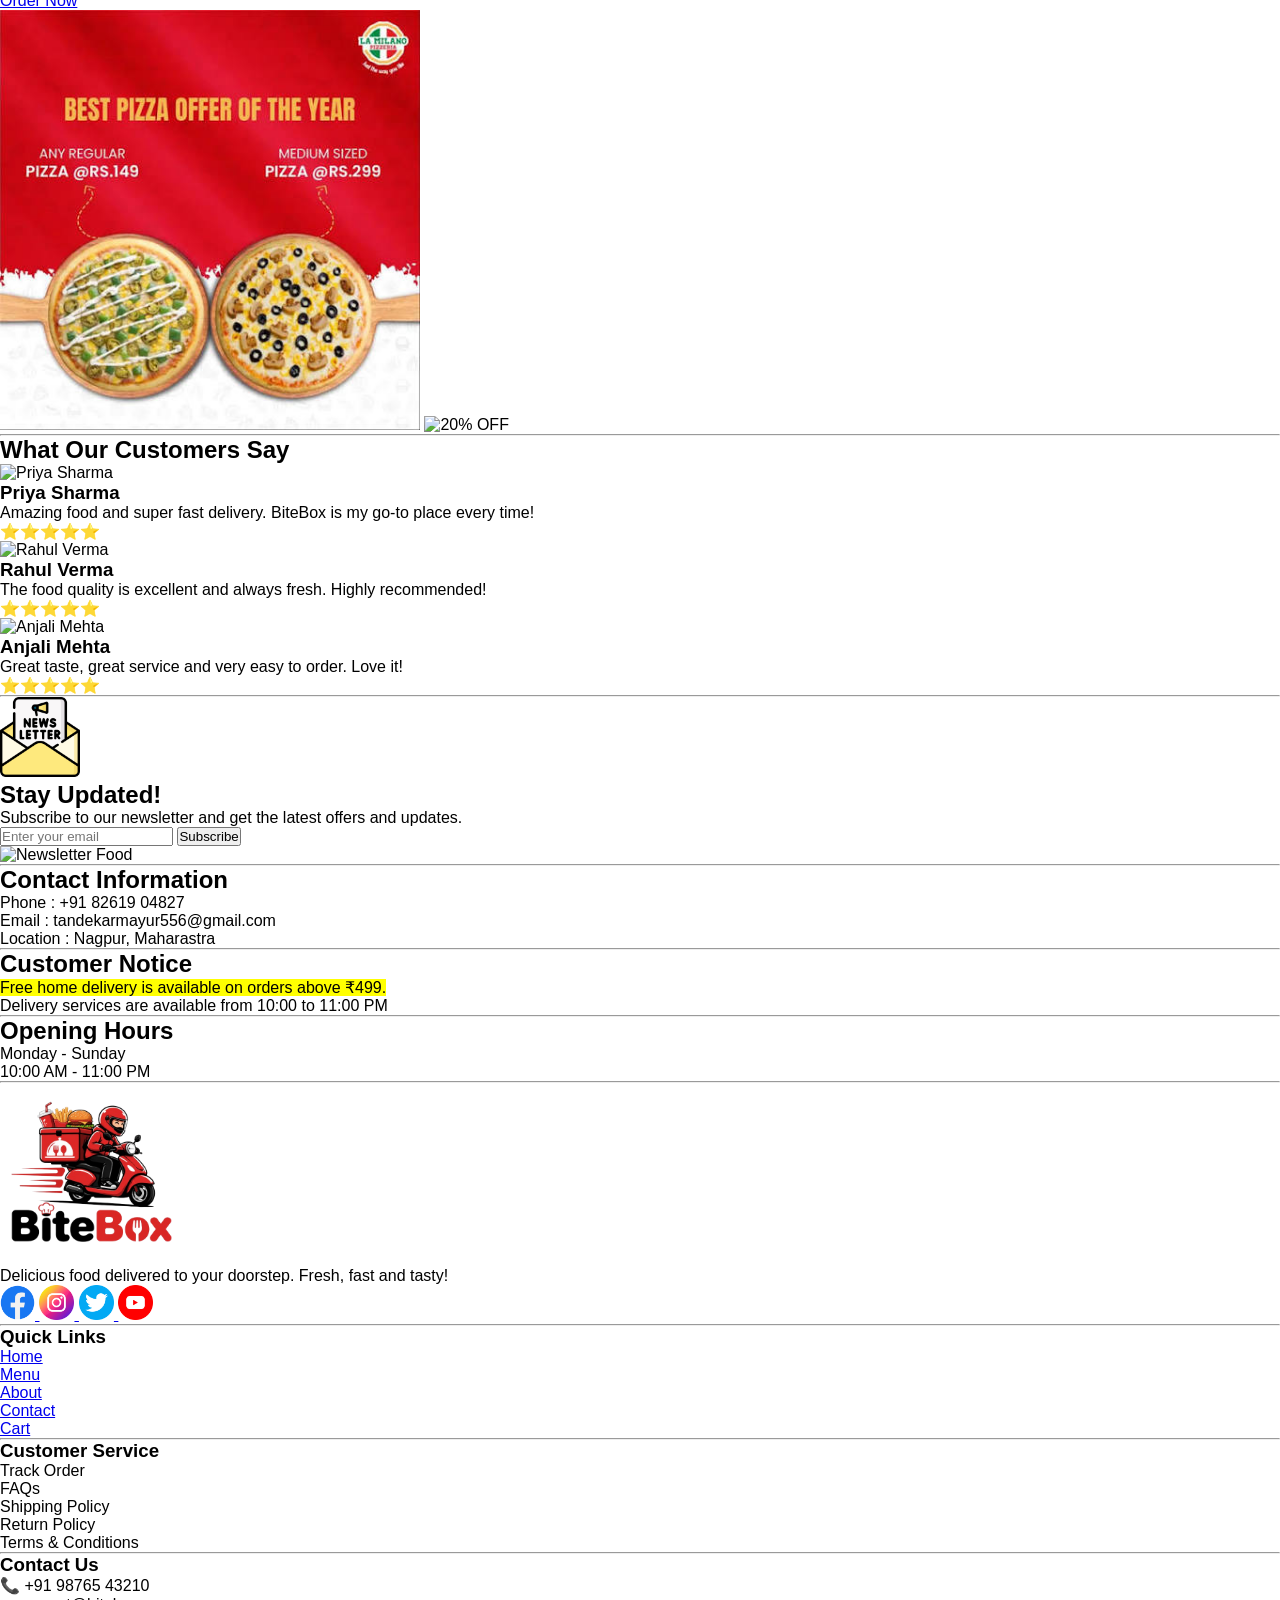
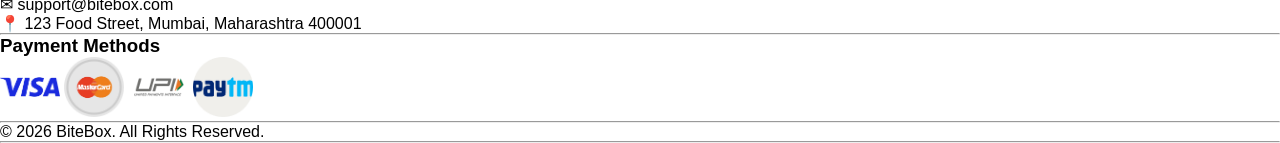
==== commit 36aeeb77: "adding images and adjust all html code" ====
--- a/index.html
+++ b/index.html
@@ -4,13 +4,17 @@
     <meta charset="UTF-8">
     <meta name="viewport" content="width=device-width, initial-scale=1.0">
     <title>bite-box</title>
+    <link rel="stylesheet" href="/css/style.css">
     <script src="https://kit.fontawesome.com/e4fda8796b.js" crossorigin="anonymous"></script>
+    <link rel="preconnect" href="https://fonts.googleapis.com">
+<link rel="preconnect" href="https://fonts.gstatic.com" crossorigin>
+<link href="https://fonts.googleapis.com/css2?family=Roboto:ital,wght@0,100..900;1,100..900&display=swap" rel="stylesheet">
 </head>
 <body>
    <header>
-   <img src="/assets/icons/BiteBox logo.png" alt="Logo" height="150px" width="150px">
+   <img class="logo" src="/assets/icons/BiteBox logo.png" alt="Logo" >
      <nav>
-           <p>
+          
         <a href="index.html">Home</a>
         |
         <a href="menu.html">Menu</a>
@@ -20,22 +24,24 @@
         <a href="contact.html">Contact</a>
         |
         <a href="cart.html"><i class="fa-solid fa-cart-shopping"></i></a>
-    </p> 
+    
      </nav>
    </header>
 <main>
 <!-- Hero section -->
-<section>
+<section id="Home-Hero">
   
-    <h1>Delicious Food Delivered To Your Doorstep</h1>
+    <h1>Delicious Food Delivered To Your <span>Doorstep</span></h1>
     <p>
         Fresh ingredients, delicious recipes, and fast delivery 
         — all in one place.
     </p>
  
-    <a href="menu.html">Order Now</a>
+    <div class="hero-button">
+        <a class="order-btn" href="menu.html">Order Now</a>
     |
-    <a href="menu.html">Explore Menu</a>
+    <a class="menu-btn" href="menu.html">Explore Menu</a>
+    </div>
   
 </section>
 
@@ -184,10 +190,10 @@
             </div>
  
             <div class="offer-image">
-                <img src="assets/images/Special Offer Pizza.jpg" 
+                <img src="/assets/images/Special Offer Pizza.jpg" 
                 alt="Special Offer Pizza" width="420" height="420">
  
-                <img src="assets/images/20% OFF.jpg" alt="20% OFF" width="180" 
+                <img src="https://encrypted-tbn0.gstatic.com/images?q=tbn:ANd9GcTHNGkD8pVRTYdzfTeiB3AGGO3gtOWeyka6UXRH682zKg&s=10" alt="20% OFF" width="180" 
                 height="180">
             </div>
         </section>
@@ -197,7 +203,7 @@
            <h2>What Our Customers Say</h2>
 
           <article>
-             <img src="assets/images/customer1.png" alt="Priya Sharma" 
+             <img src="https://encrypted-tbn0.gstatic.com/images?q=tbn:ANd9GcQxXFtje7W04ke2rVtbSaOD0nBvEuClMdb5q29RBuP8Xw&s" alt="Priya Sharma" 
                 width="80" height="80">
                 <h3>Priya Sharma</h3>
                 <p> Amazing food and super fast delivery.
@@ -219,11 +225,10 @@
             </article>
 
 
-                <p> <span>⭐⭐⭐⭐⭐</span> </p>
-            </article>
-
-            <article>
-                <img src="assets/images/customer3.png" alt="Anjali Mehta" 
+       
+
+            <article>
+                <img src="https://encrypted-tbn0.gstatic.com/images?q=tbn:ANd9GcQ6sxVEDI3pBvW7VgAsNquewxkILm7x_yudR8jUsXHfvw&s=10" alt="Anjali Mehta" 
                 width="80" height="80">
                 <h3>Anjali Mehta</h3>
                 <p>
@@ -361,12 +366,12 @@
     <hr>
 
     <!-- Payment Methods -->
-    <section>
+       <section>
         <h3>Payment Methods</h3>
-        <img src="assets/icons/visa.png" alt="Visa" width="60">
-        <img src="https://www.svgrepo.com/show/452059/mastercard.svg" alt="MasterCard" width="60">
-        <img src="assets/icons/UPI.png" alt="UPI" width="60">
-        <img src="assets/icons/paytm.png"  alt="Paytm" width="60">
+        <img src="/assets/icons/visa icon.png" alt="Visa" width="60">
+        <img src="/assets/icons/mc icon.png" alt="MasterCard" width="60">
+        <img src="/assets/icons/upi icon.png" alt="UPI" width="60">
+        <img src="/assets/icons/paytm icon.png"  alt="Paytm" width="60">
     </section>
 
     <hr>
--- a/css/style.css
+++ b/css/style.css
@@ -0,0 +1,83 @@
+*{
+    margin:0;
+    padding: 0;
+    box-sizing: border-box;
+    font-family: Arial, Helvetica, sans-serif;
+}
+
+header{
+    background-color: #ffffff;
+    padding: 20px;
+    border-bottom: 2px solid #e5e5e5;
+}
+.logo{
+    width: 200px;
+    height: auto;
+}
+nav a{
+    text-decoration: none;
+    color: #333333;
+    font-size: 18px;
+    font-weight: 600;
+    margin: 0 12px;
+}
+nav a:hover{
+    color: #ff6b00;
+    text-decoration: underline;
+}
+#Home-Hero{
+    height: 900px ;
+    background-image: url(/assets/images/Hero-section\ image.png);
+    background-repeat: no-repeat;
+    background-position: center;
+    background-size: cover;
+    padding: 55px 80px;
+}
+#Home-Hero h1{
+    color: white;
+    font-family: "Montserrst", sans-serif;
+    font-size: 53px;
+    font-weight: 800;
+    line-height: 58px;
+    width: 650px;
+    margin-bottom: 20px;
+}
+#Home-Hero span{
+    color:orange;
+}
+#Home-Hero p{
+    color: white;
+    font-size: 18px;
+    line-height: 28px;
+    width: 420px;
+    margin-bottom: 35px;
+}
+.hero-button a{
+    display: inline-block;
+    min-width: 180px;
+    padding: 15px 30px;
+    text-align: center;
+    text-decoration: none;
+    font-size: 18px;
+    font-weight: 600;
+    border-radius: 6px;
+    transition: 0.3s;
+}
+.order-btn{
+    background-color: #F44336;
+    color: white;
+    margin-right: 15px;
+}
+.menu-btn{
+    background-color: transparent;
+    color: white;
+    border: 2px solid white;
+}
+.order-btn:hover{
+    background-color: black;
+    color: yellow;
+}
+.menu-btn:hover{
+    background-color: green;
+    color: black;
+}
